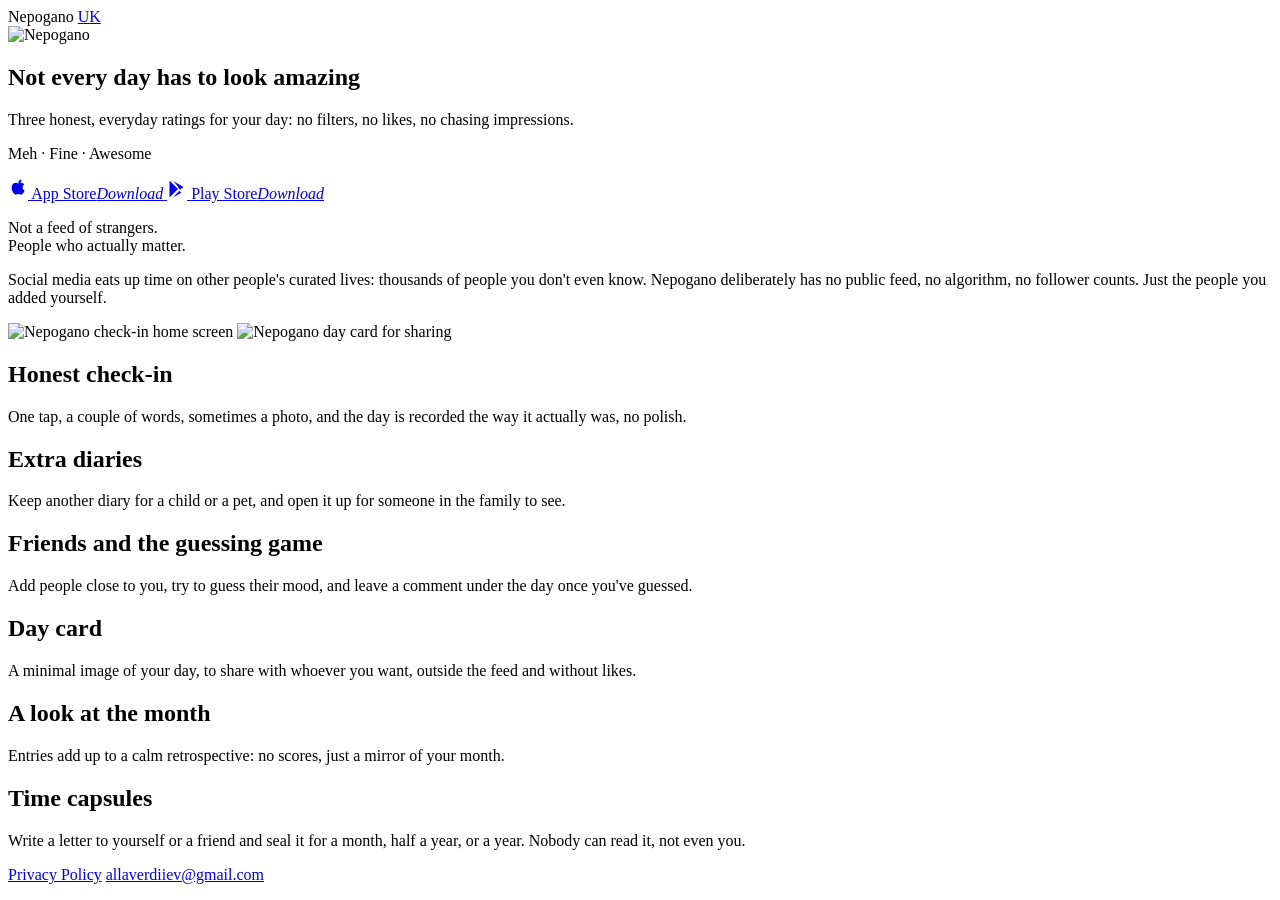
==== landing/en/index.html @ 06841070 "copy: drop "for example" from extra-diaries card, fixes 3-line wrap" ====
<!doctype html>
<html lang="en">
<head>
<meta charset="utf-8">
<meta name="viewport" content="width=device-width, initial-scale=1">
<title>Nepogano · an honest daily mood check-in</title>
<meta name="description" content="Meh. Fine. Awesome. Three honest ratings for your day, no filters, no hype.">
<link rel="icon" href="/assets/icon.png">
<link rel="preconnect" href="https://fonts.googleapis.com">
<link href="https://fonts.googleapis.com/css2?family=Lora:wght@600;700&family=Inter:wght@400;500;600&display=swap" rel="stylesheet">
<link rel="stylesheet" href="/styles.css">
</head>
<body>
<header class="topbar">
  <div class="wrap topbar-inner">
    <span class="wordmark">Nepogano</span>
    <a href="/" class="lang-switch">UK</a>
  </div>
</header>

<main>
  <section class="hero">
    <div class="wrap hero-inner">
      <img src="/assets/icon.png" alt="Nepogano" class="hero-dot" width="88" height="88">
      <h1>Not every day has to look amazing</h1>
      <p class="hero-sub">
        Three honest, everyday ratings for your day: no filters, no likes, no chasing impressions.
      </p>
      <p class="scale">
        <span class="scale-word scale-niyak">Meh</span>
        <span class="scale-dot">·</span>
        <span class="scale-word scale-nepogano">Fine</span>
        <span class="scale-dot">·</span>
        <span class="scale-word scale-zbs">Awesome</span>
      </p>

      <div class="download-row" aria-label="App download">
        <a href="https://apps.apple.com/app/id6796667458" class="download-btn" target="_blank" rel="noopener">
          <svg viewBox="0 0 24 24" width="20" height="20" aria-hidden="true"><path fill="currentColor" d="M17.6 9.5c-.03-2.02 1.65-2.99 1.72-3.04-1.28-1.87-2.85 -1.94 -3.45-1.97-1.47-.15-2.87.86-3.61.86-.74 0-1.89-.84-3.11-.82-1.6.02-3.08.93-3.9 2.36-1.67 2.9-.43 7.18 1.2 9.53.8 1.15 1.75 2.44 3 2.39 1.2-.05 1.65-.77 3.1-.77 1.44 0 1.85.77 3.11.75 1.29-.02 2.1-1.16 2.88-2.32.91-1.33 1.28-2.62 1.3-2.68-.03-.01-2.5-.96-2.24-3.29Zm-2.36-6.05c.65-.79 1.09-1.88.97-2.97-.94.04-2.08.63-2.75 1.41-.6.7-1.13 1.82-.99 2.89 1.05.08 2.12-.53 2.77-1.33Z"/></svg>
          <span>App Store<em>Download</em></span>
        </a>
        <a href="https://play.google.com/store/apps/details?id=com.nepogano.app" class="download-btn" target="_blank" rel="noopener">
          <svg viewBox="0 0 24 24" width="20" height="20" aria-hidden="true"><path fill="currentColor" d="M3.6 2.3c-.4.2-.6.6-.6 1.1v17.2c0 .5.2.9.6 1.1l9.6-9.7L3.6 2.3Zm11.1 8.3 2.5-2.5-9.9-5.6 7.4 8.1Zm0 3.4-7.4 8.1 9.9-5.6-2.5-2.5Zm1.4-1.7 3-1.7c.5-.3.5-1.1 0-1.4l-3-1.7-2.8 2.8 2.8 2.8Z"/></svg>
          <span>Play Store<em>Download</em></span>
        </a>
      </div>
    </div>
  </section>

  <section class="manifesto">
    <div class="wrap manifesto-inner">
      <p class="manifesto-line">
        Not a feed of strangers.<br>
        <span class="hl">People who actually matter.</span>
      </p>
      <p class="manifesto-body">
        Social media eats up time on other people's curated lives: thousands of people you don't even know. Nepogano deliberately has no public feed, no algorithm, no follower counts. Just the people you added yourself.
      </p>
    </div>
  </section>

  <section class="shots">
    <div class="wrap shots-inner">
      <!-- TODO: заміни на реальні скріншоти застосунку в англійській локалі, коли будуть готові -->
      <img src="/assets/screenshot-checkin.png" alt="Nepogano check-in home screen" loading="lazy">
      <img src="/assets/screenshot-daycard.png" alt="Nepogano day card for sharing" loading="lazy">
    </div>
  </section>

  <section class="features">
    <div class="wrap features-grid">
      <article class="feature">
        <h2>Honest check-in</h2>
        <p>One tap, a couple of words, sometimes a photo, and the day is recorded the way it actually was, no polish.</p>
      </article>
      <article class="feature">
        <h2>Extra diaries</h2>
        <p>Keep another diary for a child or a pet, and open it up for someone in the family to see.</p>
      </article>
      <article class="feature">
        <h2>Friends and the guessing game</h2>
        <p>Add people close to you, try to guess their mood, and leave a comment under the day once you've guessed.</p>
      </article>
      <article class="feature">
        <h2>Day card</h2>
        <p>A minimal image of your day, to share with whoever you want, outside the feed and without likes.</p>
      </article>
      <article class="feature">
        <h2>A look at the month</h2>
        <p>Entries add up to a calm retrospective: no scores, just a mirror of your month.</p>
      </article>
      <article class="feature">
        <h2>Time capsules</h2>
        <p>Write a letter to yourself or a friend and seal it for a month, half a year, or a year. Nobody can read it, not even you.</p>
      </article>
    </div>
  </section>
</main>

<footer class="footer">
  <div class="wrap footer-inner">
    <a href="https://github.com/wanderwe/nepogano/wiki/Privacy-Policy">Privacy Policy</a>
    <a href="mailto:allaverdiiev@gmail.com">allaverdiiev@gmail.com</a>
  </div>
</footer>
</body>
</html>
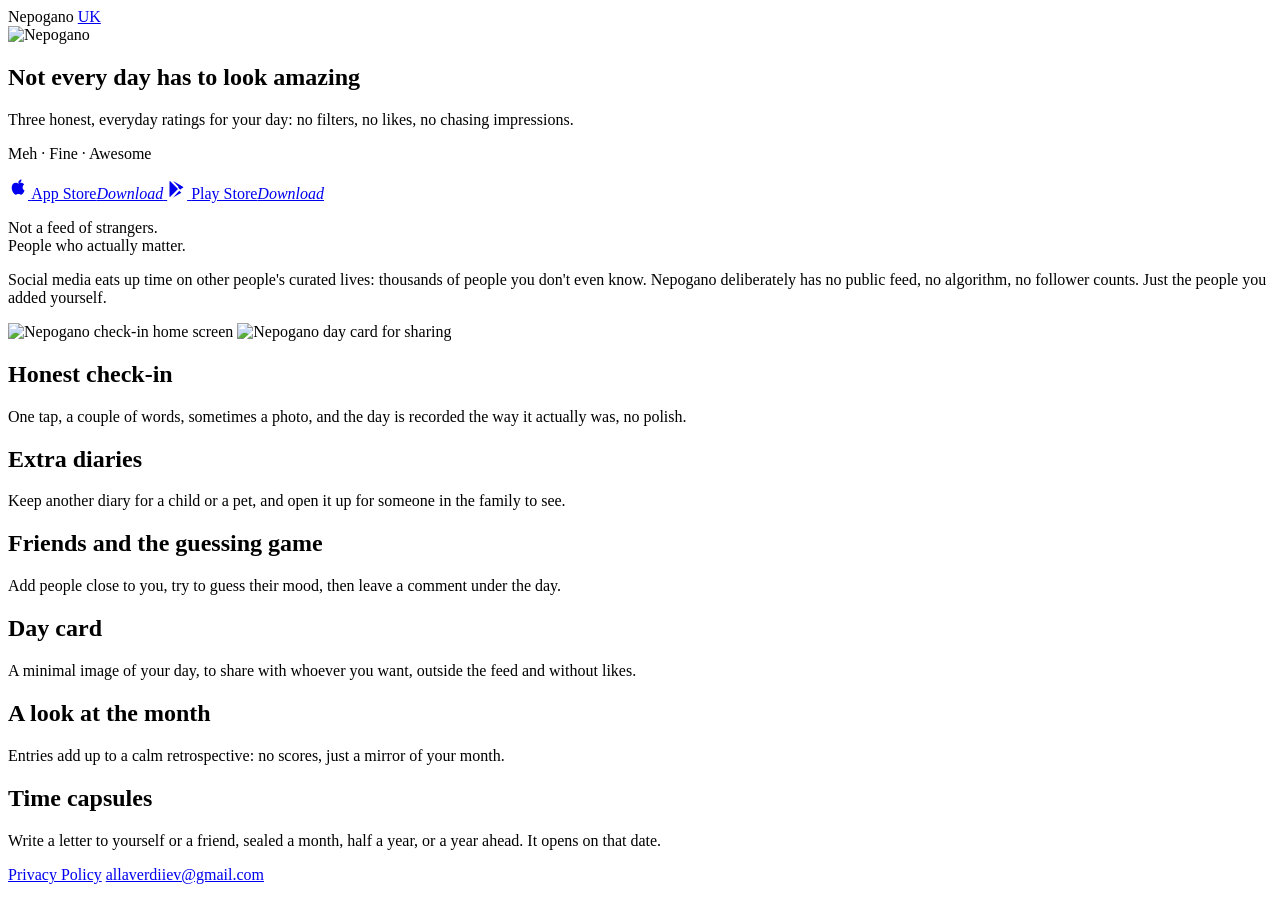
==== commit fba1ea38: "copy: fix awkward repetition and misleading "never" phrasing Friends card repeated the "guess" root " ====
--- a/landing/en/index.html
+++ b/landing/en/index.html
@@ -79,7 +79,7 @@
       </article>
       <article class="feature">
         <h2>Friends and the guessing game</h2>
-        <p>Add people close to you, try to guess their mood, and leave a comment under the day once you've guessed.</p>
+        <p>Add people close to you, try to guess their mood, then leave a comment under the day.</p>
       </article>
       <article class="feature">
         <h2>Day card</h2>
@@ -91,7 +91,7 @@
       </article>
       <article class="feature">
         <h2>Time capsules</h2>
-        <p>Write a letter to yourself or a friend and seal it for a month, half a year, or a year. Nobody can read it, not even you.</p>
+        <p>Write a letter to yourself or a friend, sealed a month, half a year, or a year ahead. It opens on that date.</p>
       </article>
     </div>
   </section>
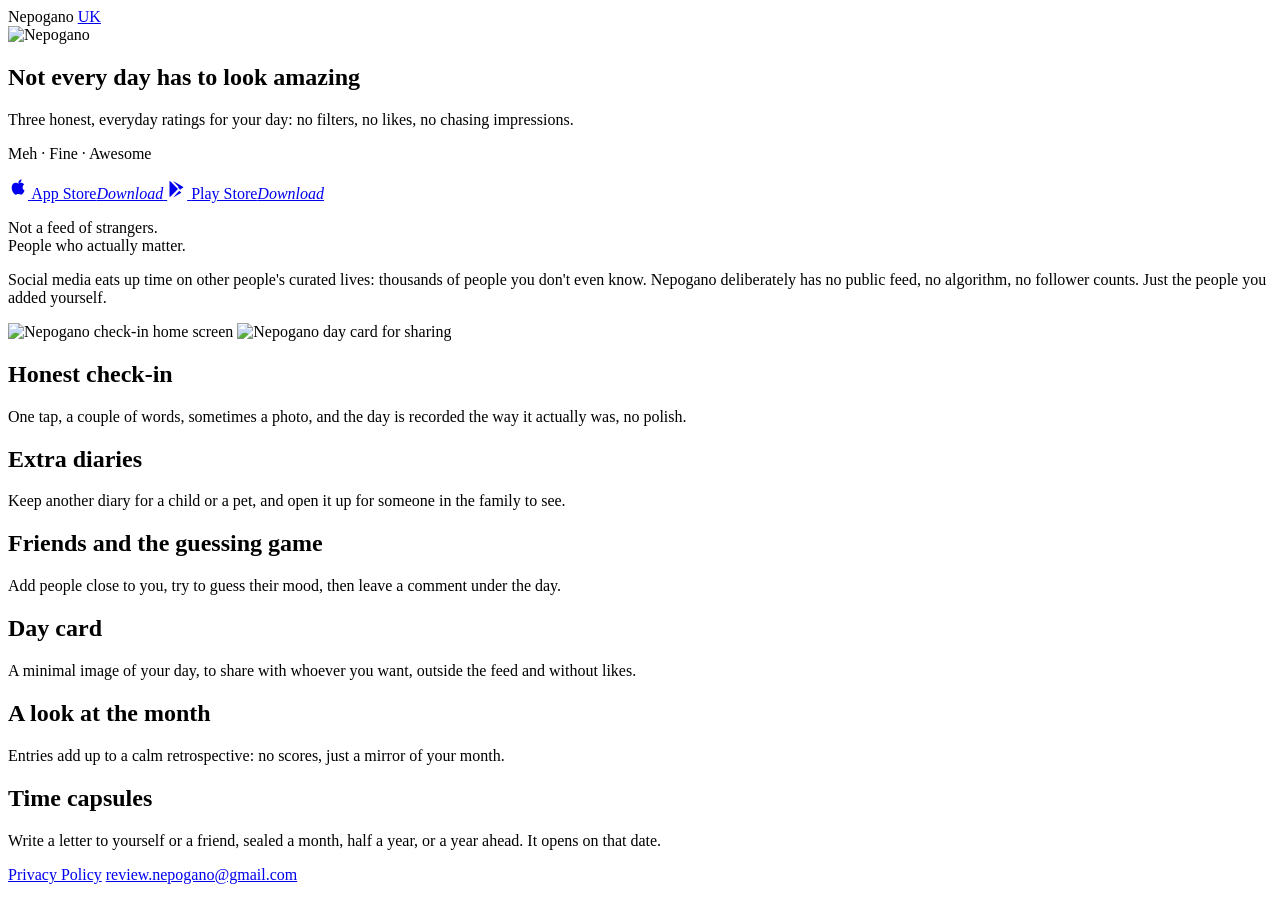
==== commit 4ab61488: "chore: switch footer contact email to review.nepogano@gmail.com" ====
--- a/landing/en/index.html
+++ b/landing/en/index.html
@@ -100,7 +100,7 @@
 <footer class="footer">
   <div class="wrap footer-inner">
     <a href="https://github.com/wanderwe/nepogano/wiki/Privacy-Policy">Privacy Policy</a>
-    <a href="mailto:allaverdiiev@gmail.com">allaverdiiev@gmail.com</a>
+    <a href="mailto:review.nepogano@gmail.com">review.nepogano@gmail.com</a>
   </div>
 </footer>
 </body>
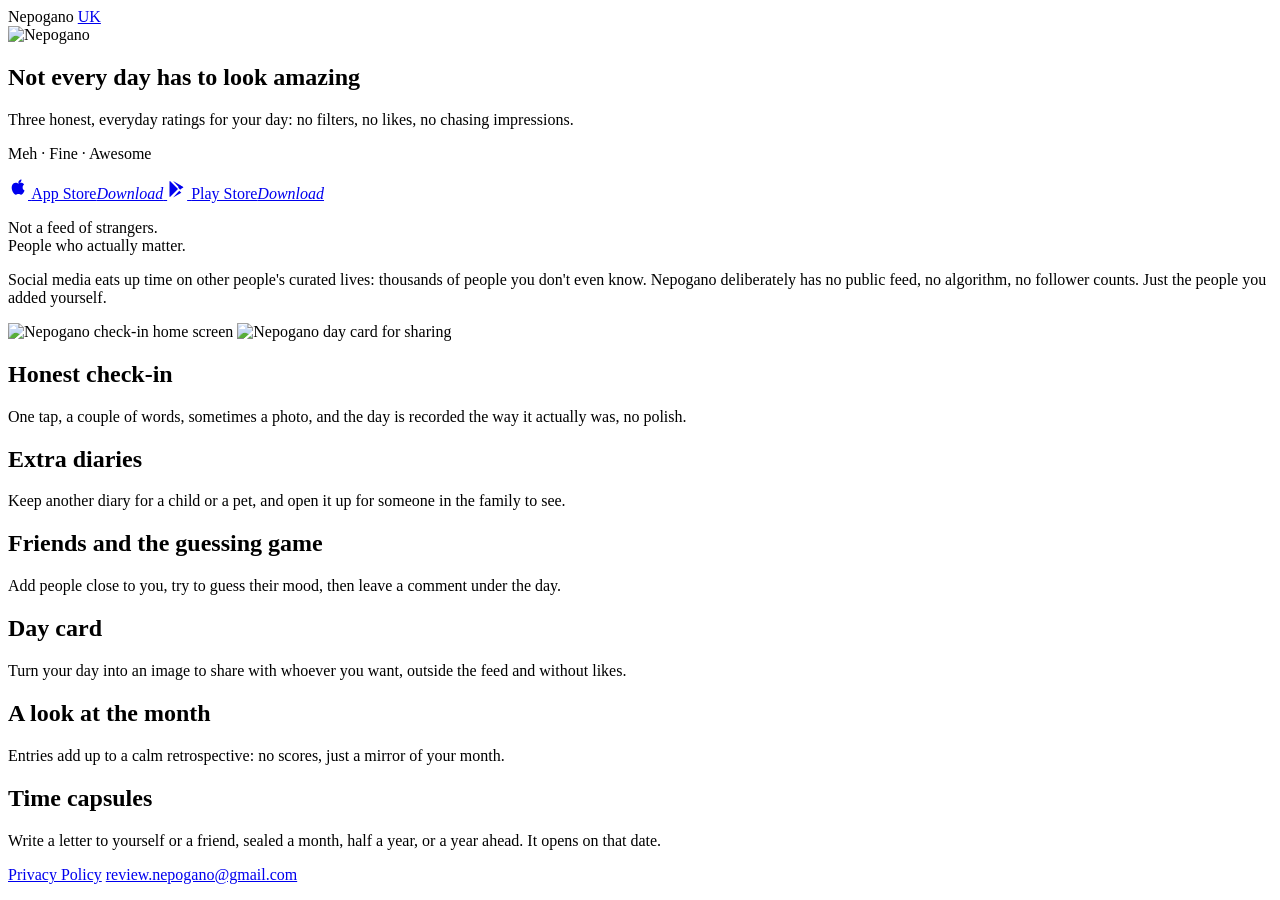
==== commit 0ba167e1: "copy: rephrase day-card blurb, drop unexplained "minimal" claim "Minimal" only fit the no-photo vari" ====
--- a/landing/en/index.html
+++ b/landing/en/index.html
@@ -83,7 +83,7 @@
       </article>
       <article class="feature">
         <h2>Day card</h2>
-        <p>A minimal image of your day, to share with whoever you want, outside the feed and without likes.</p>
+        <p>Turn your day into an image to share with whoever you want, outside the feed and without likes.</p>
       </article>
       <article class="feature">
         <h2>A look at the month</h2>
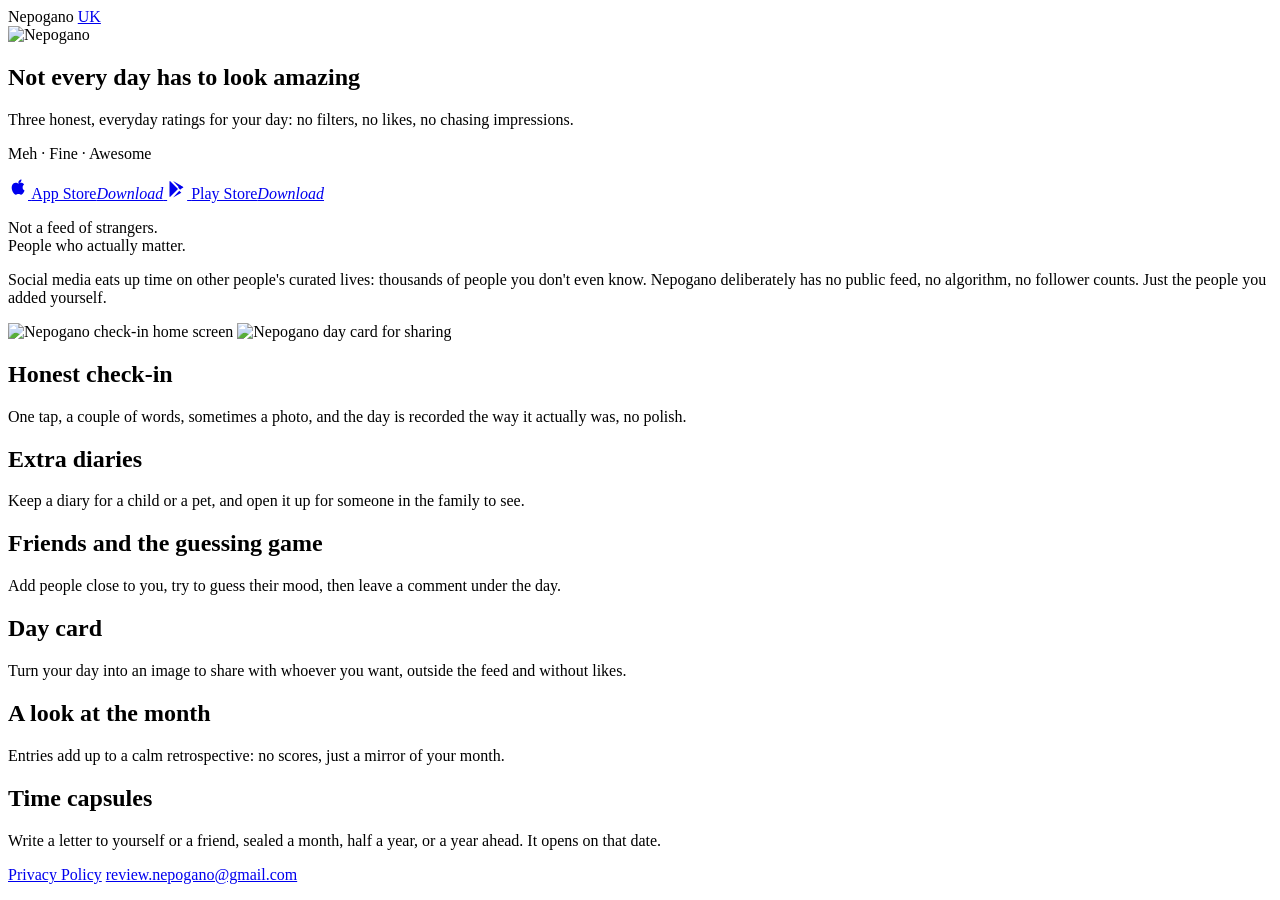
==== commit d329992b: "copy: drop "another" from extra-diaries card, redundant with the title" ====
--- a/landing/en/index.html
+++ b/landing/en/index.html
@@ -75,7 +75,7 @@
       </article>
       <article class="feature">
         <h2>Extra diaries</h2>
-        <p>Keep another diary for a child or a pet, and open it up for someone in the family to see.</p>
+        <p>Keep a diary for a child or a pet, and open it up for someone in the family to see.</p>
       </article>
       <article class="feature">
         <h2>Friends and the guessing game</h2>
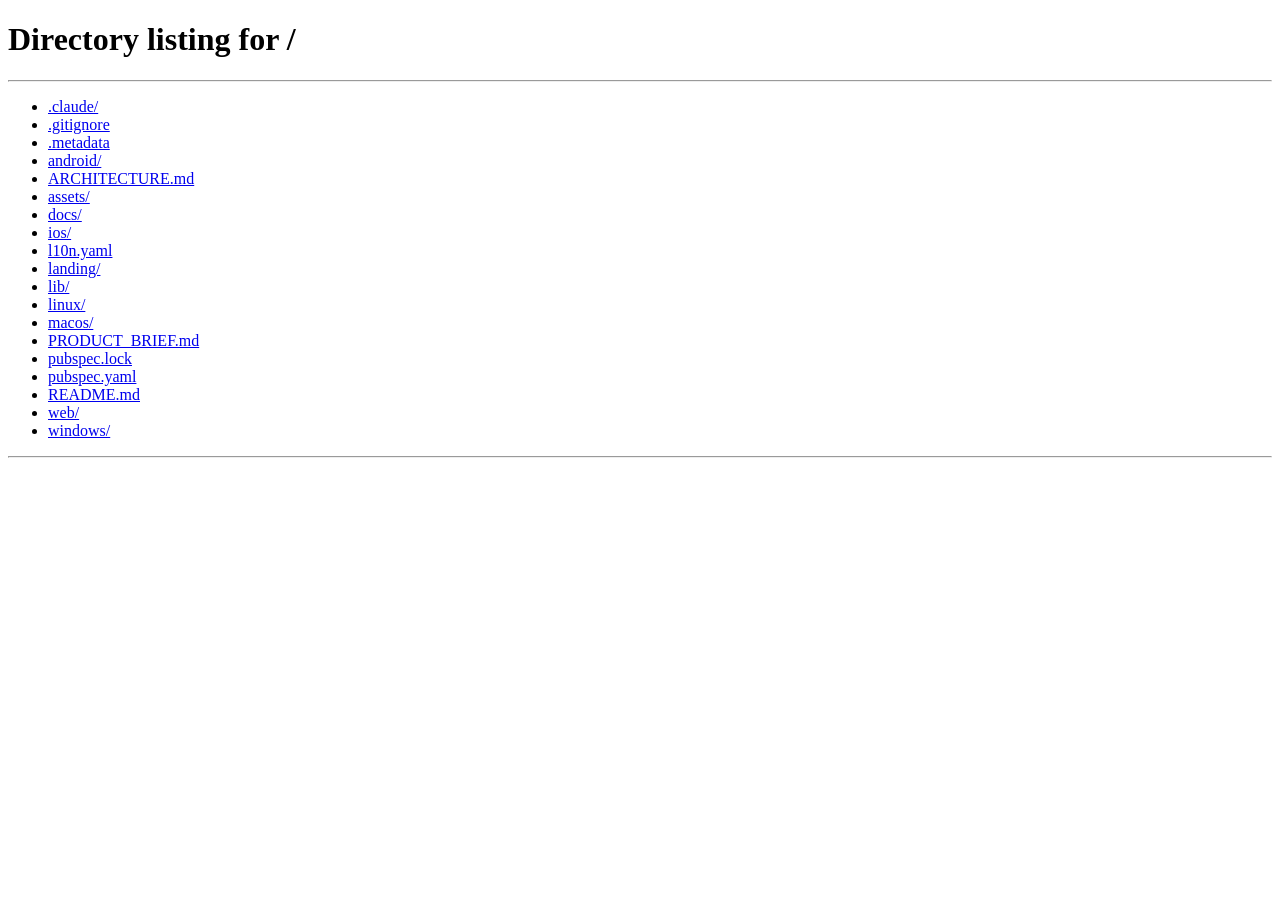
==== commit 35bfe725: "feat: default landing to English, auto-redirect uk/ru browsers to /uk/ Restructures the landing site" ====
--- a/landing/en/index.html
+++ b/landing/en/index.html
@@ -2,106 +2,12 @@
 <html lang="en">
 <head>
 <meta charset="utf-8">
-<meta name="viewport" content="width=device-width, initial-scale=1">
-<title>Nepogano · an honest daily mood check-in</title>
-<meta name="description" content="Meh. Fine. Awesome. Three honest ratings for your day, no filters, no hype.">
-<link rel="icon" href="/assets/icon.png">
-<link rel="preconnect" href="https://fonts.googleapis.com">
-<link href="https://fonts.googleapis.com/css2?family=Lora:wght@600;700&family=Inter:wght@400;500;600&display=swap" rel="stylesheet">
-<link rel="stylesheet" href="/styles.css">
+<meta http-equiv="refresh" content="0; url=/">
+<link rel="canonical" href="/">
+<script>location.replace('/');</script>
+<title>Nepogano</title>
 </head>
 <body>
-<header class="topbar">
-  <div class="wrap topbar-inner">
-    <span class="wordmark">Nepogano</span>
-    <a href="/" class="lang-switch">UK</a>
-  </div>
-</header>
-
-<main>
-  <section class="hero">
-    <div class="wrap hero-inner">
-      <img src="/assets/icon.png" alt="Nepogano" class="hero-dot" width="88" height="88">
-      <h1>Not every day has to look amazing</h1>
-      <p class="hero-sub">
-        Three honest, everyday ratings for your day: no filters, no likes, no chasing impressions.
-      </p>
-      <p class="scale">
-        <span class="scale-word scale-niyak">Meh</span>
-        <span class="scale-dot">·</span>
-        <span class="scale-word scale-nepogano">Fine</span>
-        <span class="scale-dot">·</span>
-        <span class="scale-word scale-zbs">Awesome</span>
-      </p>
-
-      <div class="download-row" aria-label="App download">
-        <a href="https://apps.apple.com/app/id6796667458" class="download-btn" target="_blank" rel="noopener">
-          <svg viewBox="0 0 24 24" width="20" height="20" aria-hidden="true"><path fill="currentColor" d="M17.6 9.5c-.03-2.02 1.65-2.99 1.72-3.04-1.28-1.87-2.85 -1.94 -3.45-1.97-1.47-.15-2.87.86-3.61.86-.74 0-1.89-.84-3.11-.82-1.6.02-3.08.93-3.9 2.36-1.67 2.9-.43 7.18 1.2 9.53.8 1.15 1.75 2.44 3 2.39 1.2-.05 1.65-.77 3.1-.77 1.44 0 1.85.77 3.11.75 1.29-.02 2.1-1.16 2.88-2.32.91-1.33 1.28-2.62 1.3-2.68-.03-.01-2.5-.96-2.24-3.29Zm-2.36-6.05c.65-.79 1.09-1.88.97-2.97-.94.04-2.08.63-2.75 1.41-.6.7-1.13 1.82-.99 2.89 1.05.08 2.12-.53 2.77-1.33Z"/></svg>
-          <span>App Store<em>Download</em></span>
-        </a>
-        <a href="https://play.google.com/store/apps/details?id=com.nepogano.app" class="download-btn" target="_blank" rel="noopener">
-          <svg viewBox="0 0 24 24" width="20" height="20" aria-hidden="true"><path fill="currentColor" d="M3.6 2.3c-.4.2-.6.6-.6 1.1v17.2c0 .5.2.9.6 1.1l9.6-9.7L3.6 2.3Zm11.1 8.3 2.5-2.5-9.9-5.6 7.4 8.1Zm0 3.4-7.4 8.1 9.9-5.6-2.5-2.5Zm1.4-1.7 3-1.7c.5-.3.5-1.1 0-1.4l-3-1.7-2.8 2.8 2.8 2.8Z"/></svg>
-          <span>Play Store<em>Download</em></span>
-        </a>
-      </div>
-    </div>
-  </section>
-
-  <section class="manifesto">
-    <div class="wrap manifesto-inner">
-      <p class="manifesto-line">
-        Not a feed of strangers.<br>
-        <span class="hl">People who actually matter.</span>
-      </p>
-      <p class="manifesto-body">
-        Social media eats up time on other people's curated lives: thousands of people you don't even know. Nepogano deliberately has no public feed, no algorithm, no follower counts. Just the people you added yourself.
-      </p>
-    </div>
-  </section>
-
-  <section class="shots">
-    <div class="wrap shots-inner">
-      <!-- TODO: заміни на реальні скріншоти застосунку в англійській локалі, коли будуть готові -->
-      <img src="/assets/screenshot-checkin.png" alt="Nepogano check-in home screen" loading="lazy">
-      <img src="/assets/screenshot-daycard.png" alt="Nepogano day card for sharing" loading="lazy">
-    </div>
-  </section>
-
-  <section class="features">
-    <div class="wrap features-grid">
-      <article class="feature">
-        <h2>Honest check-in</h2>
-        <p>One tap, a couple of words, sometimes a photo, and the day is recorded the way it actually was, no polish.</p>
-      </article>
-      <article class="feature">
-        <h2>Extra diaries</h2>
-        <p>Keep a diary for a child or a pet, and open it up for someone in the family to see.</p>
-      </article>
-      <article class="feature">
-        <h2>Friends and the guessing game</h2>
-        <p>Add people close to you, try to guess their mood, then leave a comment under the day.</p>
-      </article>
-      <article class="feature">
-        <h2>Day card</h2>
-        <p>Turn your day into an image to share with whoever you want, outside the feed and without likes.</p>
-      </article>
-      <article class="feature">
-        <h2>A look at the month</h2>
-        <p>Entries add up to a calm retrospective: no scores, just a mirror of your month.</p>
-      </article>
-      <article class="feature">
-        <h2>Time capsules</h2>
-        <p>Write a letter to yourself or a friend, sealed a month, half a year, or a year ahead. It opens on that date.</p>
-      </article>
-    </div>
-  </section>
-</main>
-
-<footer class="footer">
-  <div class="wrap footer-inner">
-    <a href="https://github.com/wanderwe/nepogano/wiki/Privacy-Policy">Privacy Policy</a>
-    <a href="mailto:review.nepogano@gmail.com">review.nepogano@gmail.com</a>
-  </div>
-</footer>
+<p><a href="/">Continue to Nepogano</a></p>
 </body>
 </html>
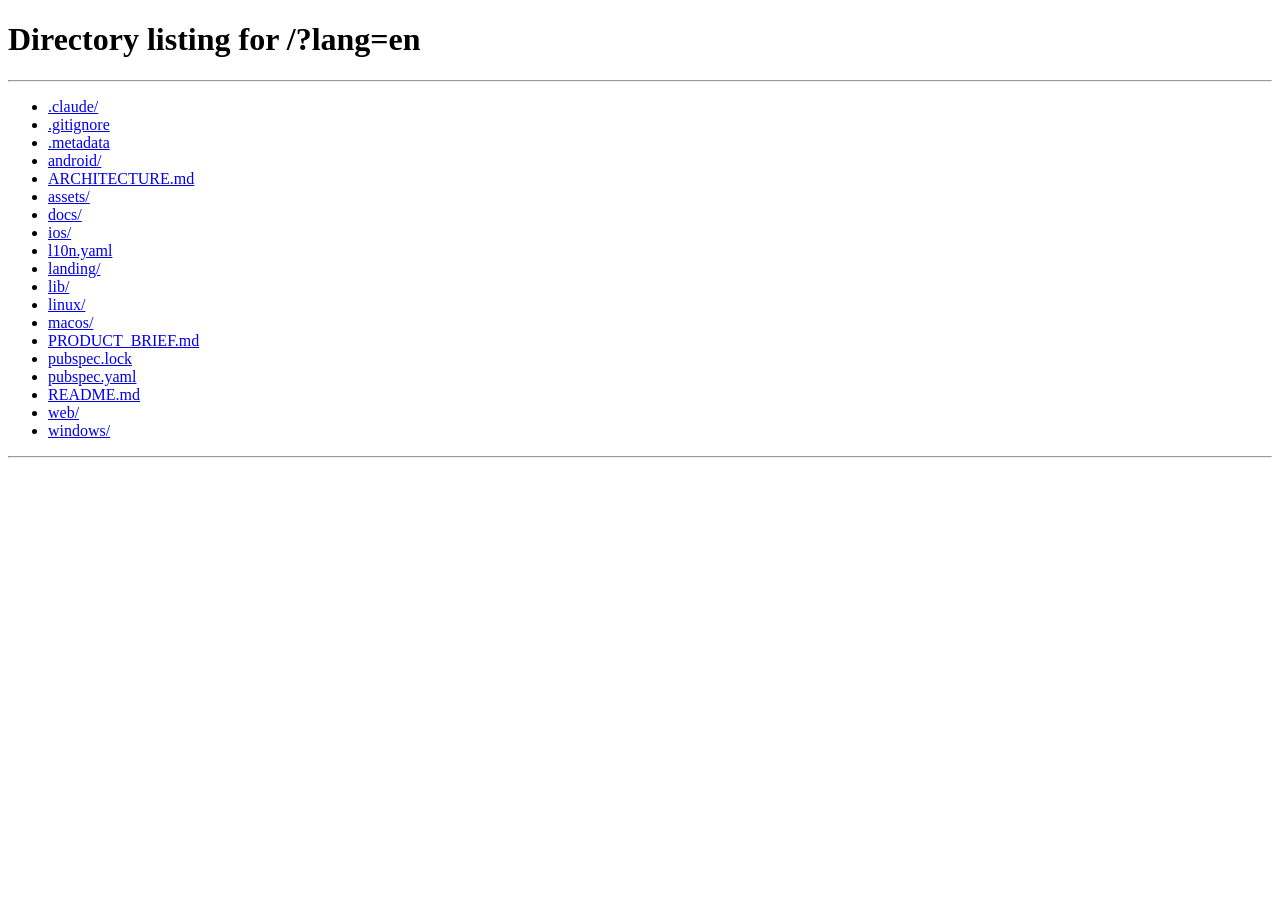
==== commit 84e4a556: "fix: landing EN choice now survives browser locale detection The root page's language auto-detect ra" ====
--- a/landing/en/index.html
+++ b/landing/en/index.html
@@ -2,12 +2,12 @@
 <html lang="en">
 <head>
 <meta charset="utf-8">
-<meta http-equiv="refresh" content="0; url=/">
-<link rel="canonical" href="/">
-<script>location.replace('/');</script>
+<meta http-equiv="refresh" content="0; url=/?lang=en">
+<link rel="canonical" href="https://www.nepogano.app/">
+<script>location.replace('/?lang=en');</script>
 <title>Nepogano</title>
 </head>
 <body>
-<p><a href="/">Continue to Nepogano</a></p>
+<p><a href="/?lang=en">Continue to Nepogano</a></p>
 </body>
 </html>
